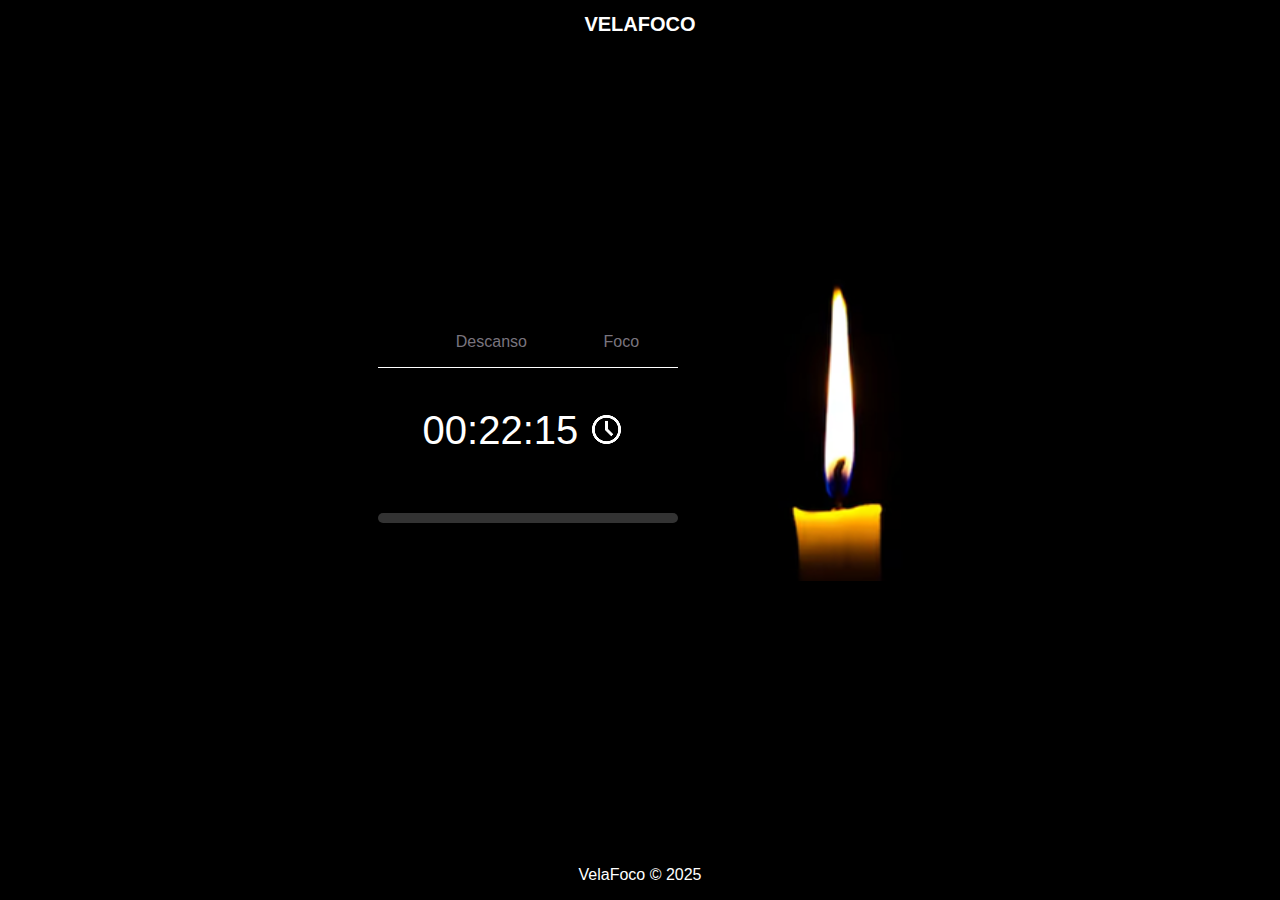
==== index.html @ bccd31c1 "Mesclando branch main e luiz, atualizando style css incompleto" ====
<!DOCTYPE html>
<html lang="pt-br">
	<head>
		<meta charset="UTF-8"/>
		<!-- fonte: https://www.w3schools.com/css/css_rwd_viewport.asp-->
		<meta name="viewport" content="width=device-width, initial-scale=1.0" />
		<title>VelaFoco</title>
		<link rel="stylesheet" href="style.css"/>
	</head>
	<body>
		<header>
			<h1>VELAFOCO</h1>
		</header>

		<main class="container">
			<section class="content">

				<nav>
					<ul>
						<li><a href="#">Descanso</a></li>
						<li><a href="#">Foco</a></li>
					</ul>
				</nav>

				<article class="timer">
					<time>00:22:15</time>
					<img src="relogio.png" alt="Ícone de relógio" class="clock-icon">
				</article>

				<article class="progress-bar">
					<p class="progress-text">25% completo</p>
					<article class="progress-fill"></article>
				</article>

			</section>
			<img src="vela.png" alt="Vela acesa" class="vela-image">
		</main>

		<footer class="rodape">
			<p>VelaFoco &copy; 2025</p>
		</footer>

	</body>

</html>
---- style.css ----
header {
    position: absolute;
    top: 0px;
    font-size: 10px;
}

body {
    background-color: black;
    color: white;
    font-family: sans-serif;
    display: flex;
    flex-direction: column;
    justify-content: center;
    align-items: center;
    min-height: 100vh;
    margin: 0;
}

.container {
    display: flex;
    text-align: center;
    align-items: center; 
    flex: 1;
}

.content {
    display: flex;
    flex-direction: column; 
    gap: 20px; 
 
}

nav{
    background-color: black;
    border-bottom: 1px solid white;
    
}

ul {
    justify-content: space-around;
    display: flex;
    list-style: none;

}

a{
    text-decoration: none;
    color: #79747E;
    font-size: 18 px;
    padding-bottom: 13px;
    transition: 0.3s ease;
}

a:hover{
    border-bottom: 3px solid white;
    color: white;
}

.timer {
    font-size: 2.5em;
    margin-bottom: 20px;
    padding: 20px;
}

.clock-icon {
    width: 35px; 
    margin-right: 8px; 
}

.progress-bar {
    width: 300px;
    height: 10px;
    background-color: #333;
    border-radius: 5px;
    margin: 0 auto 10px;
    overflow: hidden;
}

.progress-text {
    font-size: 1em;
    color: #FEEB00;
    text-align: left;
   
}

.progress-fill {
    width: 25%;
    height: 100%;
    background-color: #E58D00;
}

.vela-image {
    width: 125px; 
    height: auto;
    align-self: center; 
    padding-left: 100px;
}

footer#rodape {
    clear: both;
    border-top: 1px solid;
}

footer#rodape p {
    text-align: center;
}

@media (max-width: 768px){
    ul{
        flex-direction: column;
        align-items: center;
    }
}
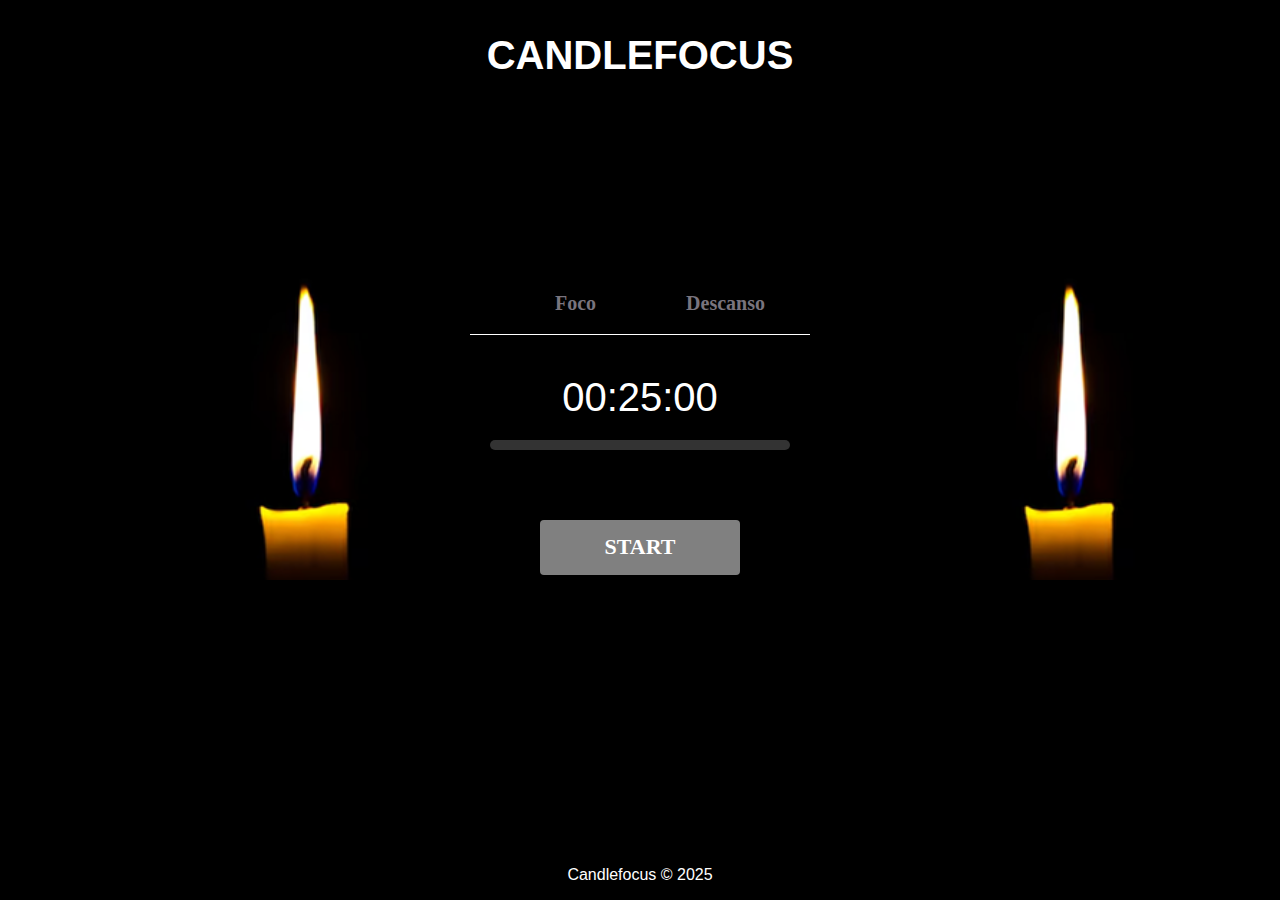
==== commit 70ceac27: "odeio css" ====
--- a/index.html
+++ b/index.html
@@ -3,41 +3,40 @@
 	<head>
 		<meta charset="UTF-8"/>
 		<!-- fonte: https://www.w3schools.com/css/css_rwd_viewport.asp-->
-		<meta name="viewport" content="width=device-width, initial-scale=1.0" />
-		<title>VelaFoco</title>
-		<link rel="stylesheet" href="style.css"/>
+		<meta name="viewport" content="width=device-width, initial-scale=1.0"/>
+		<title>CandleFocus</title>
+		<link rel="stylesheet" href="estilos/style.css"/>
+		<link rel="shortcut icon" href="imagens/favicon.ico" type="image/x-icon">
+		<script type="text/javascript" src="javascript/script.js"></script>
 	</head>
 	<body>
 		<header>
-			<h1>VELAFOCO</h1>
+			<h1>CANDLEFOCUS</h1>
 		</header>
-
 		<main class="container">
+			<img src="imagens/vela.png" alt="Vela acesa" class="vela-image">
 			<section class="content">
-
 				<nav>
 					<ul>
-						<li><a href="#">Descanso</a></li>
-						<li><a href="#">Foco</a></li>
+						<li><a href="index.html"><button id="fase-foco-pomodoro" class="foco">Foco</a></li>
+						<li><a href="descanso.html"><button id="fase-descanso-pomodoro" class="descanso">Descanso</a></li>
 					</ul>
 				</nav>
 
 				<article class="timer">
-					<time>00:22:15</time>
-					<img src="relogio.png" alt="Ícone de relógio" class="clock-icon">
+					<time id="timer">00:25:00</time>
+					<article class="progress-bar" id="progress-fill"></article>
 				</article>
 
-				<article class="progress-bar">
-					<p class="progress-text">25% completo</p>
-					<article class="progress-fill"></article>
+				<article>
+					<button id="start" class="start">START</button>
 				</article>
-
 			</section>
-			<img src="vela.png" alt="Vela acesa" class="vela-image">
+			<img src="imagens/vela.png" alt="Vela acesa" class="vela-image">
 		</main>
 
 		<footer class="rodape">
-			<p>VelaFoco &copy; 2025</p>
+			<p>Candlefocus &copy; 2025</p>
 		</footer>
 
 	</body>
--- a/estilos/style.css
+++ b/estilos/style.css
@@ -0,0 +1,150 @@
+body {
+    background-color: black;
+    color: white;
+    font-family: sans-serif;
+    display: flex;
+    flex-direction: column;
+    justify-content: center;
+    align-items: center;
+    min-height: 100vh;
+    margin: 0;
+}
+
+header {
+    position: absolute;
+    top: 0px;
+    font-family: 'ArialRounded', -apple-system, BlinkMacSystemFont, 'Segoe UI', Roboto, Helvetica, Arial, sans-serif, 'Apple Color Emoji', 'Segoe UI Emoji', 'Segoe UI Symbol';
+    font-size: 20px;
+}
+
+
+h1 {
+    font-weight: bold;
+    line-height: 1.4em;
+}
+
+
+.container {
+    display: flex;
+    text-align: center;
+    align-items: center; 
+    gap: 100px;
+    flex: 1;
+    font-family: 'ArialRounded', -apple-system, BlinkMacSystemFont, 'Segoe UI', Roboto, Helvetica, Arial, sans-serif, 'Apple Color Emoji', 'Segoe UI Emoji', 'Segoe UI Symbol';
+    font-weight: 300;
+    border-radius: 100px;
+    transform: translateY(-1px);
+}
+
+.content {
+    display: flex;
+    flex-direction: column; 
+    gap: 20px; 
+    max-width: 480px;
+    margin: auto;
+    
+}
+
+nav{
+    background-color: rgba(0, 0, 0, .5);
+    border-bottom: 1px solid white;
+}
+
+ul {
+    display: flex;
+    justify-content: space-around;
+    align-items: center;
+    list-style: none;
+
+}
+.foco, .descanso {
+    border: medium;
+    margin: 0px;
+    border-radius: 4px;
+    font-family: ArialRounded;
+    font-size: 20px;
+    padding: 2px 12px;
+    height: 28px;
+    cursor: pointer;
+    background: rgba(0, 0, 0, 0.15);
+    box-shadow: none;
+    color: white;
+    opacity: 1;
+    font-weight: bold;   
+}
+
+a{
+    text-decoration: none;
+    color: #79747E;
+    font-size: 18 px;
+    padding-bottom: 13px;
+    transition: 0.3s ease;
+}
+
+a:hover{
+    color: white;
+}
+
+.timer {
+    font-size: 2.5em;
+    margin-bottom: 20px;
+    padding: 20px;
+}
+
+
+.progress-bar {
+    width: 300px;
+    height: 10px;
+    background-color: #333;
+    border-radius: 5px;
+    margin: 20px auto 10px auto;
+    /*overflow: hidden;*/
+}
+
+/*
+.progress-fill {
+    width: 25%;
+    height: 100%;
+    background-color: #E58D00;
+}
+*/
+
+.start {
+    cursor: pointer;
+    border: medium;
+    margin: 0px 0px 0px;
+    padding: 0px 12px;
+    border-radius: 4px;
+    font-family: ArialRounded;
+    font-size: 22px;
+    height: 55px;
+    color: #ffffff;
+    font-weight: bold;
+    width: 200px;
+    background-color: #808080;
+    transition: color 0.5s ease-in-out;
+}
+.vela-image {
+    width: 125px; 
+    height: auto;
+    align-self: center; 
+    padding-left: 100px;
+}
+
+footer#rodape {
+    clear: both;
+    border-top: 1px solid;
+}
+
+footer#rodape p {
+    font-family: ArialRounded;
+    text-align: center;
+
+}
+
+@media (max-width: 768px){
+    ul{
+        flex-direction: column;
+        align-items: center;
+    }
+}
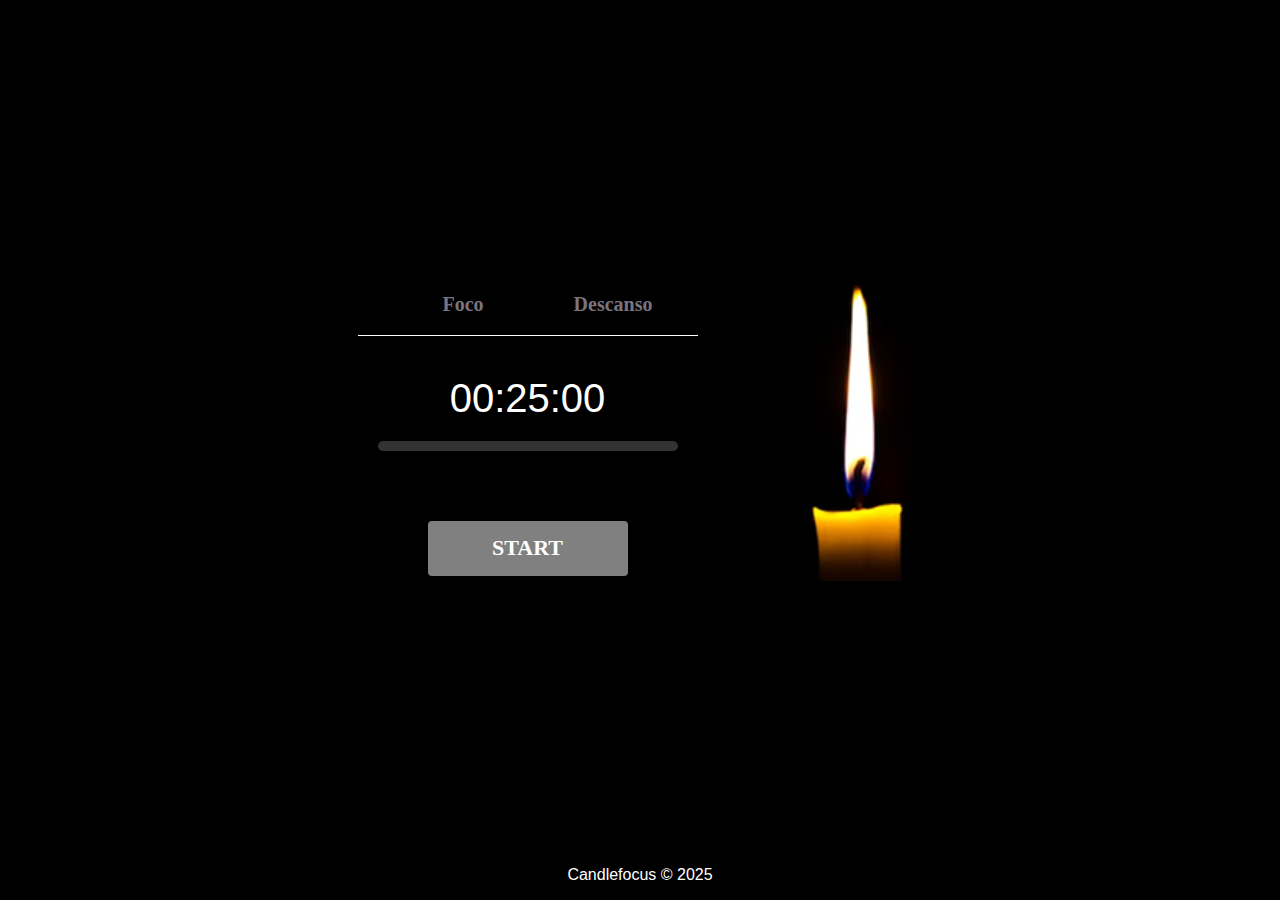
==== commit b73605bc: "consertei" ====
--- a/index.html
+++ b/index.html
@@ -11,10 +11,10 @@
 	</head>
 	<body>
 		<header>
-			<h1>CANDLEFOCUS</h1>
+			
 		</header>
 		<main class="container">
-			<img src="imagens/vela.png" alt="Vela acesa" class="vela-image">
+
 			<section class="content">
 				<nav>
 					<ul>
--- a/estilos/style.css
+++ b/estilos/style.css
@@ -27,14 +27,13 @@
 .container {
     display: flex;
     text-align: center;
-    align-items: center; 
+    align-items: center;
     gap: 100px;
     flex: 1;
-    font-family: 'ArialRounded', -apple-system, BlinkMacSystemFont, 'Segoe UI', Roboto, Helvetica, Arial, sans-serif, 'Apple Color Emoji', 'Segoe UI Emoji', 'Segoe UI Symbol';
-    font-weight: 300;
-    border-radius: 100px;
-    transform: translateY(-1px);
+    flex-wrap: wrap; /* Allow wrapping */
+    justify-content: center; /* Center elements */
 }
+
 
 .content {
     display: flex;
@@ -125,11 +124,11 @@
     transition: color 0.5s ease-in-out;
 }
 .vela-image {
-    width: 125px; 
+    width: 125px;
     height: auto;
-    align-self: center; 
-    padding-left: 100px;
+    padding-left: 0;
 }
+
 
 footer#rodape {
     clear: both;
@@ -142,9 +141,24 @@
 
 }
 
-@media (max-width: 768px){
-    ul{
+@media (max-width: 768px) {
+    .container {
         flex-direction: column;
+        gap: 20px;
+    }
+
+    .vela-image {
+        order: 1;
+    }
+
+    ul {
+        display: flex;
+        flex-direction: row; /* Ensure buttons always stay side by side */
+        justify-content: center; /* Center them horizontally */
         align-items: center;
+        gap: 10px; /* Add space between them */
+        list-style: none;
+        padding: 0;
     }
-}
+    
+
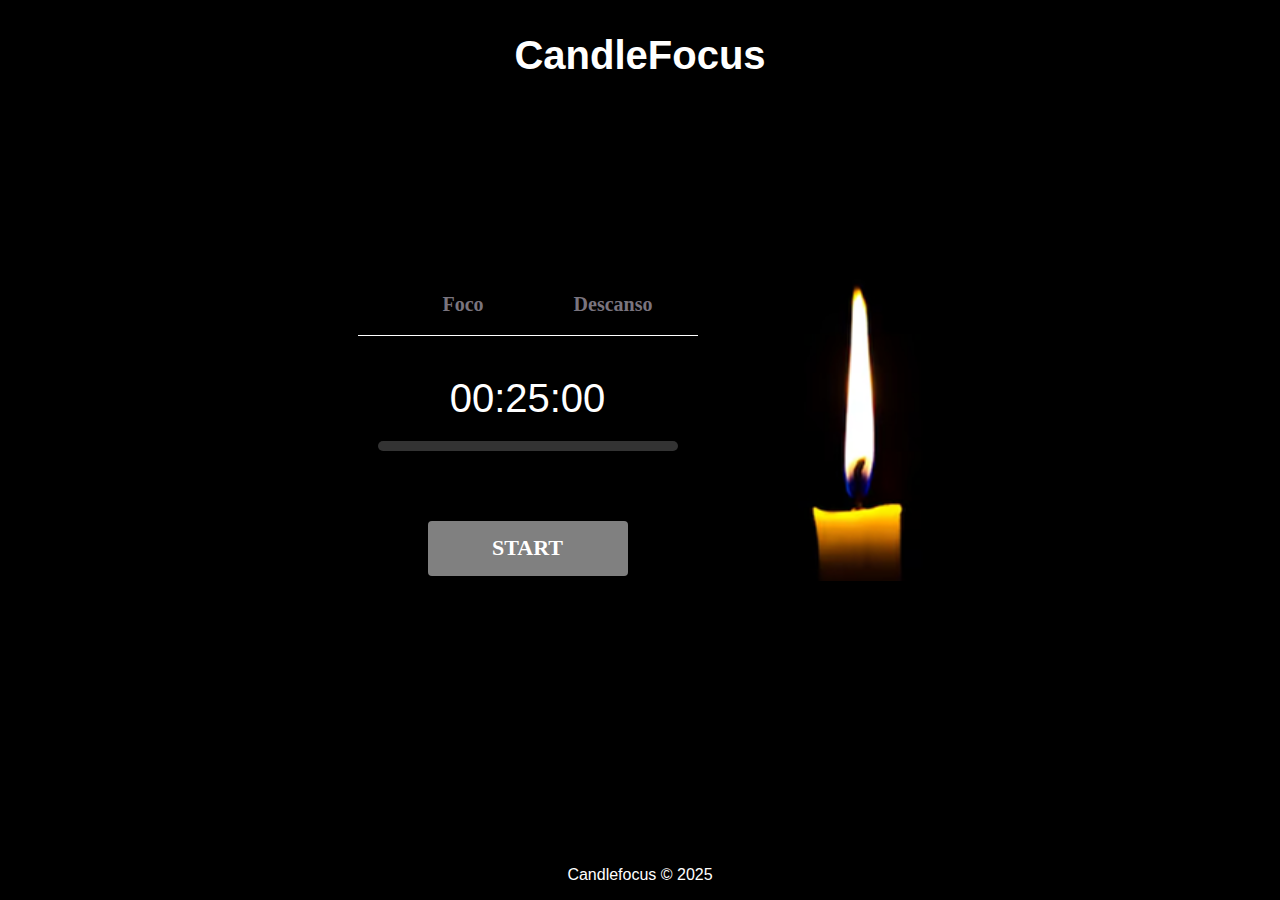
==== commit 902a13bf: "Adiciona h1" ====
--- a/index.html
+++ b/index.html
@@ -11,7 +11,7 @@
 	</head>
 	<body>
 		<header>
-			
+			<h1>CandleFocus</h1>
 		</header>
 		<main class="container">
 
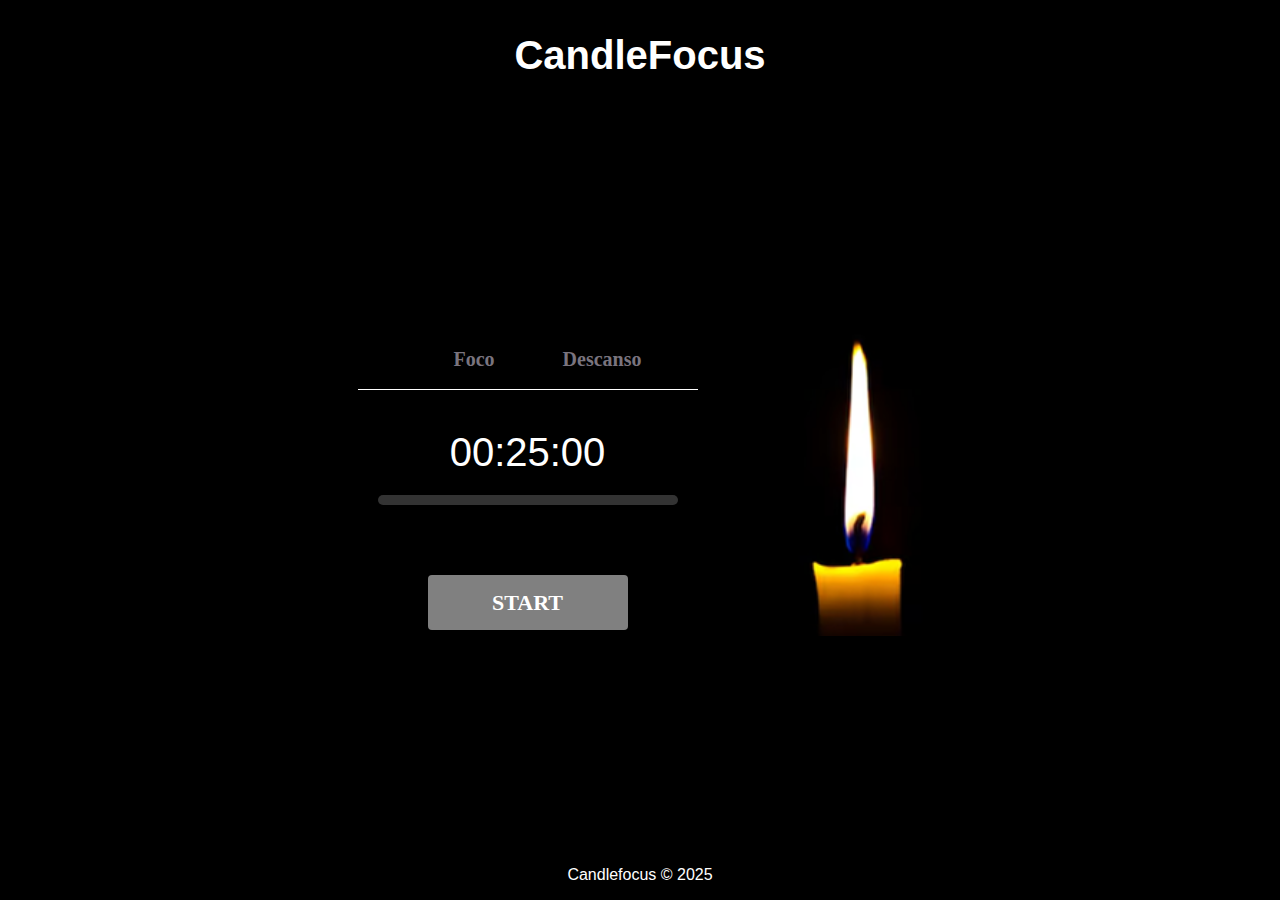
==== commit ccef4209: "atualizando algumas coisas nos html e css" ====
--- a/index.html
+++ b/index.html
@@ -32,6 +32,7 @@
 					<button id="start" class="start">START</button>
 				</article>
 			</section>
+			
 			<img src="imagens/vela.png" alt="Vela acesa" class="vela-image">
 		</main>
 
--- a/estilos/style.css
+++ b/estilos/style.css
@@ -6,13 +6,11 @@
     flex-direction: column;
     justify-content: center;
     align-items: center;
-    min-height: 100vh;
+    height: 100vh;
     margin: 0;
 }
 
 header {
-    position: absolute;
-    top: 0px;
     font-family: 'ArialRounded', -apple-system, BlinkMacSystemFont, 'Segoe UI', Roboto, Helvetica, Arial, sans-serif, 'Apple Color Emoji', 'Segoe UI Emoji', 'Segoe UI Symbol';
     font-size: 20px;
 }
@@ -30,8 +28,8 @@
     align-items: center;
     gap: 100px;
     flex: 1;
-    flex-wrap: wrap; /* Allow wrapping */
-    justify-content: center; /* Center elements */
+    flex-wrap: wrap;
+    justify-content: center;
 }
 
 
@@ -47,18 +45,22 @@
 nav{
     background-color: rgba(0, 0, 0, .5);
     border-bottom: 1px solid white;
+    text-align: center;
+    margin-left: 0;
 }
 
 ul {
     display: flex;
-    justify-content: space-around;
+    justify-content: space-evenly;
     align-items: center;
+    text-align: center;
     list-style: none;
 
 }
 .foco, .descanso {
     border: medium;
     margin: 0px;
+    text-align: center;
     border-radius: 4px;
     font-family: ArialRounded;
     font-size: 20px;
@@ -74,6 +76,7 @@
 
 a{
     text-decoration: none;
+    text-align: center;
     color: #79747E;
     font-size: 18 px;
     padding-bottom: 13px;
@@ -82,6 +85,7 @@
 
 a:hover{
     color: white;
+    border-bottom: 1px solid white;;
 }
 
 .timer {
@@ -123,6 +127,10 @@
     background-color: #808080;
     transition: color 0.5s ease-in-out;
 }
+
+.start:hover {
+    background-color: #FEEB00;
+}
 .vela-image {
     width: 125px;
     height: auto;
@@ -162,3 +170,4 @@
     }
     
 
+}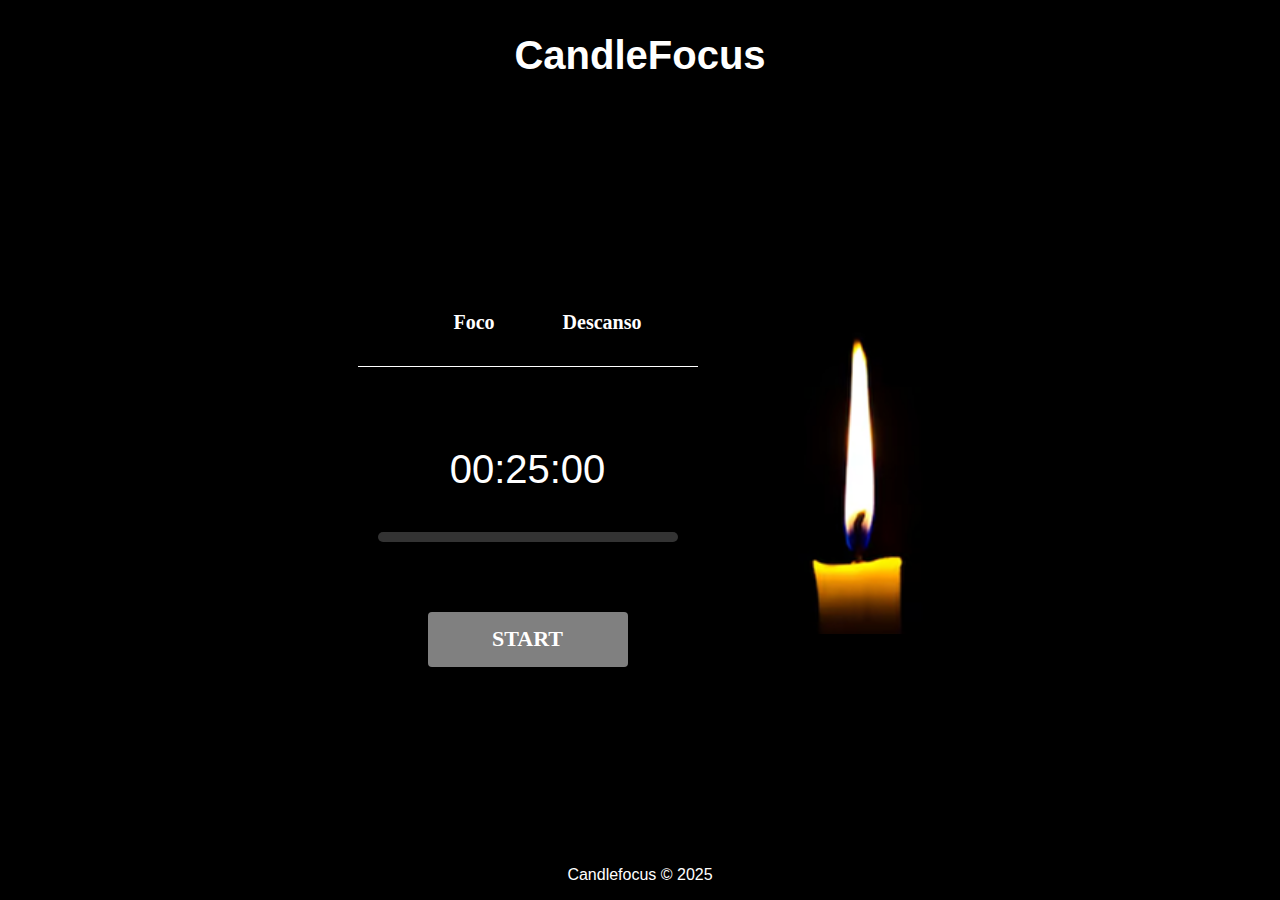
==== commit 5af131ef: "atualizando javascript" ====
--- a/index.html
+++ b/index.html
@@ -7,7 +7,6 @@
 		<title>CandleFocus</title>
 		<link rel="stylesheet" href="estilos/style.css"/>
 		<link rel="shortcut icon" href="imagens/favicon.ico" type="image/x-icon">
-		<script type="text/javascript" src="javascript/script.js"></script>
 	</head>
 	<body>
 		<header>
@@ -18,27 +17,32 @@
 			<section class="content">
 				<nav>
 					<ul>
-						<li><a href="index.html"><button id="fase-foco-pomodoro" class="foco">Foco</a></li>
-						<li><a href="descanso.html"><button id="fase-descanso-pomodoro" class="descanso">Descanso</a></li>
+						<li><button id="fase-foco-pomodoro" class="foco">Foco</li>
+						<li><button id="fase-descanso-pomodoro" class="descanso">Descanso</li>
 					</ul>
 				</nav>
 
 				<article class="timer">
-					<time id="timer">00:25:00</time>
-					<article class="progress-bar" id="progress-fill"></article>
+					<time><p id="timer"></p></time>
+					<article class="progress-bar">
+					<article class="progress-fill" id="progress-fill"></article>
+					</article>
 				</article>
 
 				<article>
-					<button id="start" class="start">START</button>
+					<button id="start" class="start" onclick="start()">START</button>
 				</article>
 			</section>
 			
-			<img src="imagens/vela.png" alt="Vela acesa" class="vela-image">
+			<section>
+				<img src="imagens/vela.png" alt="Vela acesa" class="vela-image">
+			</section>
 		</main>
 
 		<footer class="rodape">
 			<p>Candlefocus &copy; 2025</p>
 		</footer>
+		<script type="text/javascript" src="javascript/script.js"></script>
 
 	</body>
 
--- a/estilos/style.css
+++ b/estilos/style.css
@@ -74,7 +74,7 @@
     font-weight: bold;   
 }
 
-a{
+li{
     text-decoration: none;
     text-align: center;
     color: #79747E;
@@ -83,7 +83,7 @@
     transition: 0.3s ease;
 }
 
-a:hover{
+li:hover{
     color: white;
     border-bottom: 1px solid white;;
 }
@@ -101,16 +101,20 @@
     background-color: #333;
     border-radius: 5px;
     margin: 20px auto 10px auto;
-    /*overflow: hidden;*/
+    position: relative; /* Para posicionar a camada de preenchimento */
+    overflow: hidden;
 }
 
-/*
 .progress-fill {
-    width: 25%;
+    position: absolute;
+    top: 0;
+    left: 0;
+    width: 0%;
     height: 100%;
     background-color: #E58D00;
+    transition: width 1s linear; /* animação suave */
 }
-*/
+
 
 .start {
     cursor: pointer;
@@ -129,7 +133,7 @@
 }
 
 .start:hover {
-    background-color: #FEEB00;
+    background-color: #00befe;
 }
 .vela-image {
     width: 125px;
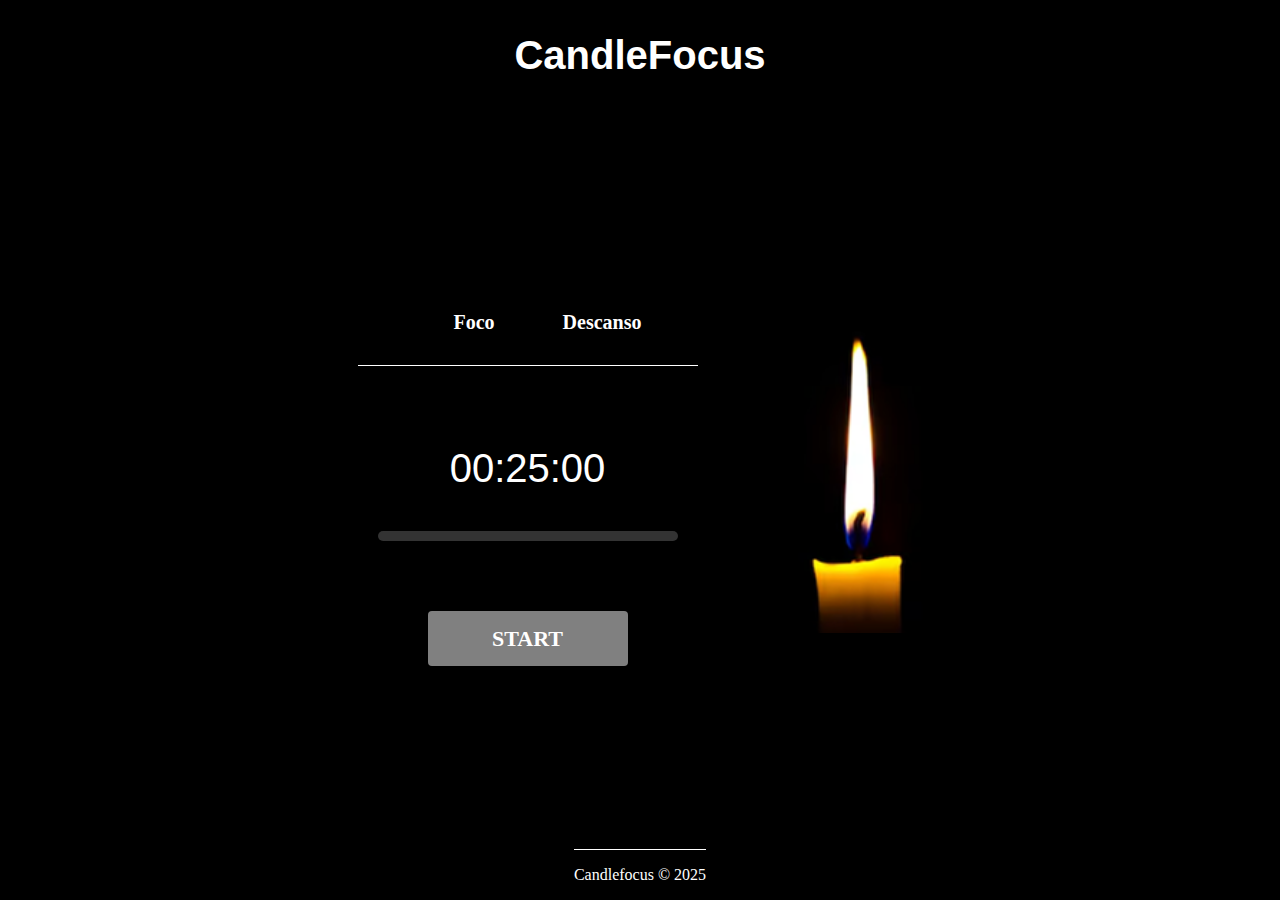
==== commit f6b2b8fc: "errinho id html" ====
--- a/index.html
+++ b/index.html
@@ -39,11 +39,12 @@
 			</section>
 		</main>
 
-		<footer class="rodape">
+		<footer id="rodape">
 			<p>Candlefocus &copy; 2025</p>
 		</footer>
 		<script type="text/javascript" src="javascript/script.js"></script>
 
 	</body>
 
-</html>+</html>
+
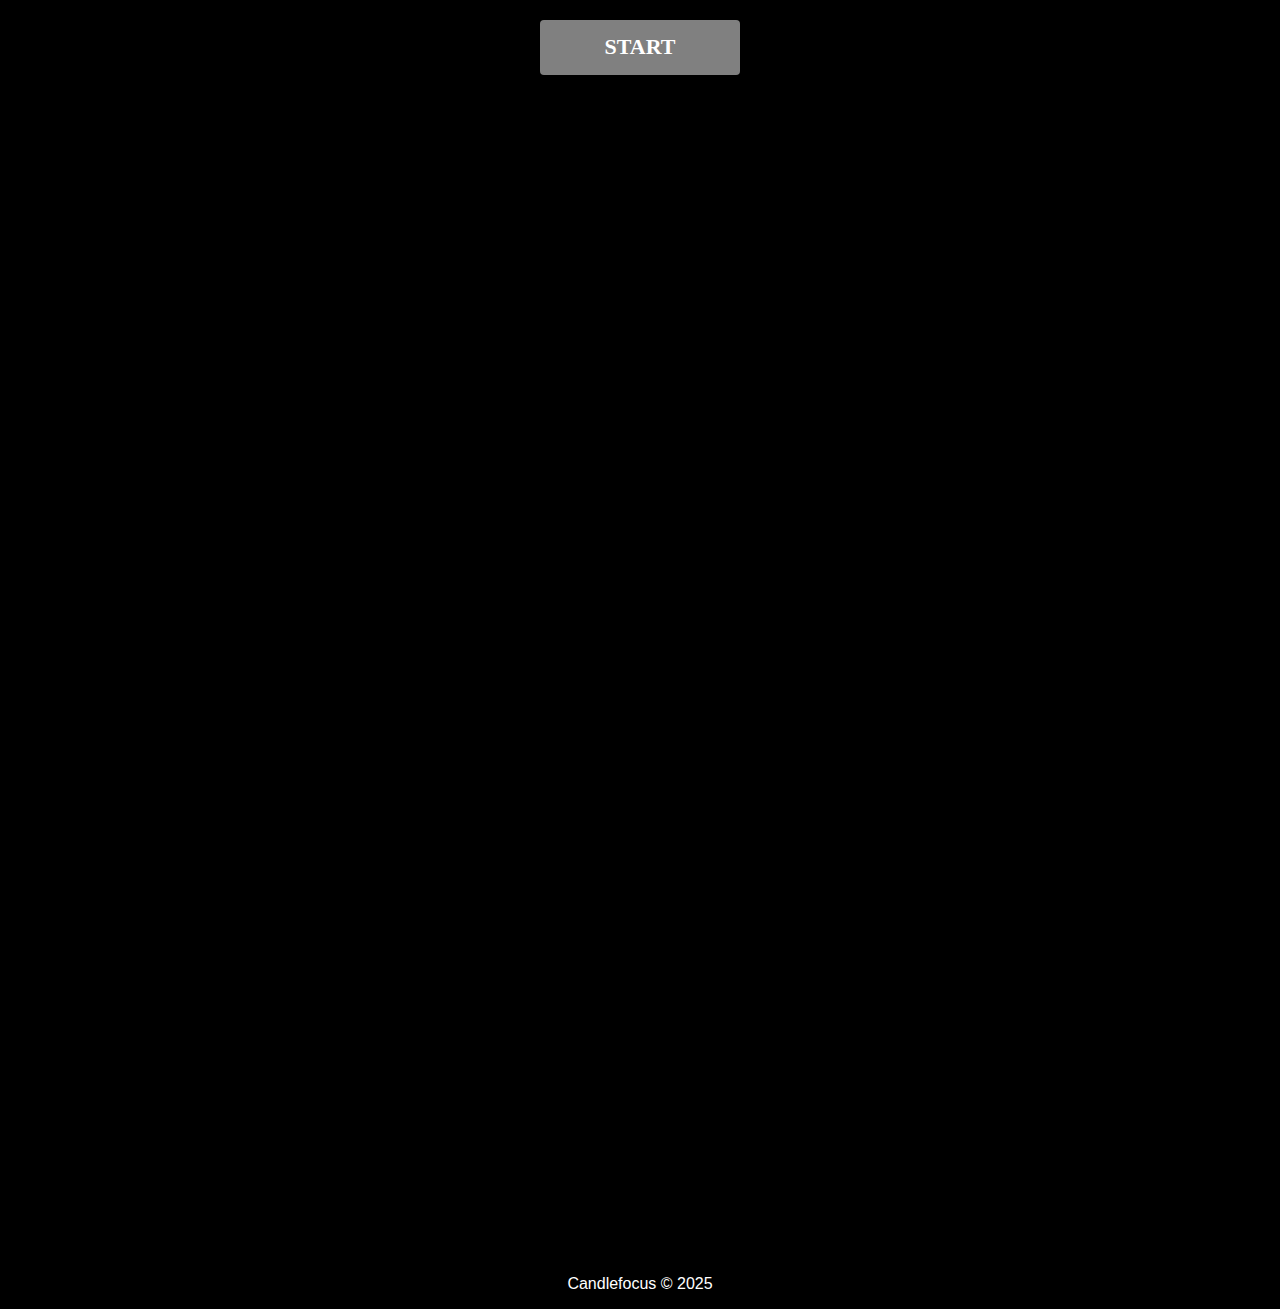
==== commit adcdd0fc: "Adiciona vídeo e arquivos faltantes" ====
--- a/index.html
+++ b/index.html
@@ -2,7 +2,6 @@
 <html lang="pt-br">
 	<head>
 		<meta charset="UTF-8"/>
-		<!-- fonte: https://www.w3schools.com/css/css_rwd_viewport.asp-->
 		<meta name="viewport" content="width=device-width, initial-scale=1.0"/>
 		<title>CandleFocus</title>
 		<link rel="stylesheet" href="estilos/style.css"/>
@@ -34,17 +33,19 @@
 				</article>
 			</section>
 			
-			<section>
-				<img src="imagens/vela.png" alt="Vela acesa" class="vela-image">
+			<section id="video-container">
+				 <video id="timelapse-vela" loop>
+					<source src="./videos/timelapse-vela.mp4" type="video/mp4">
+					<p>Navegador não suporta vídeos.</p>
+				 </video>
 			</section>
 		</main>
 
-		<footer id="rodape">
+		<footer class="rodape">
 			<p>Candlefocus &copy; 2025</p>
 		</footer>
 		<script type="text/javascript" src="javascript/script.js"></script>
 
 	</body>
 
-</html>
-
+</html>